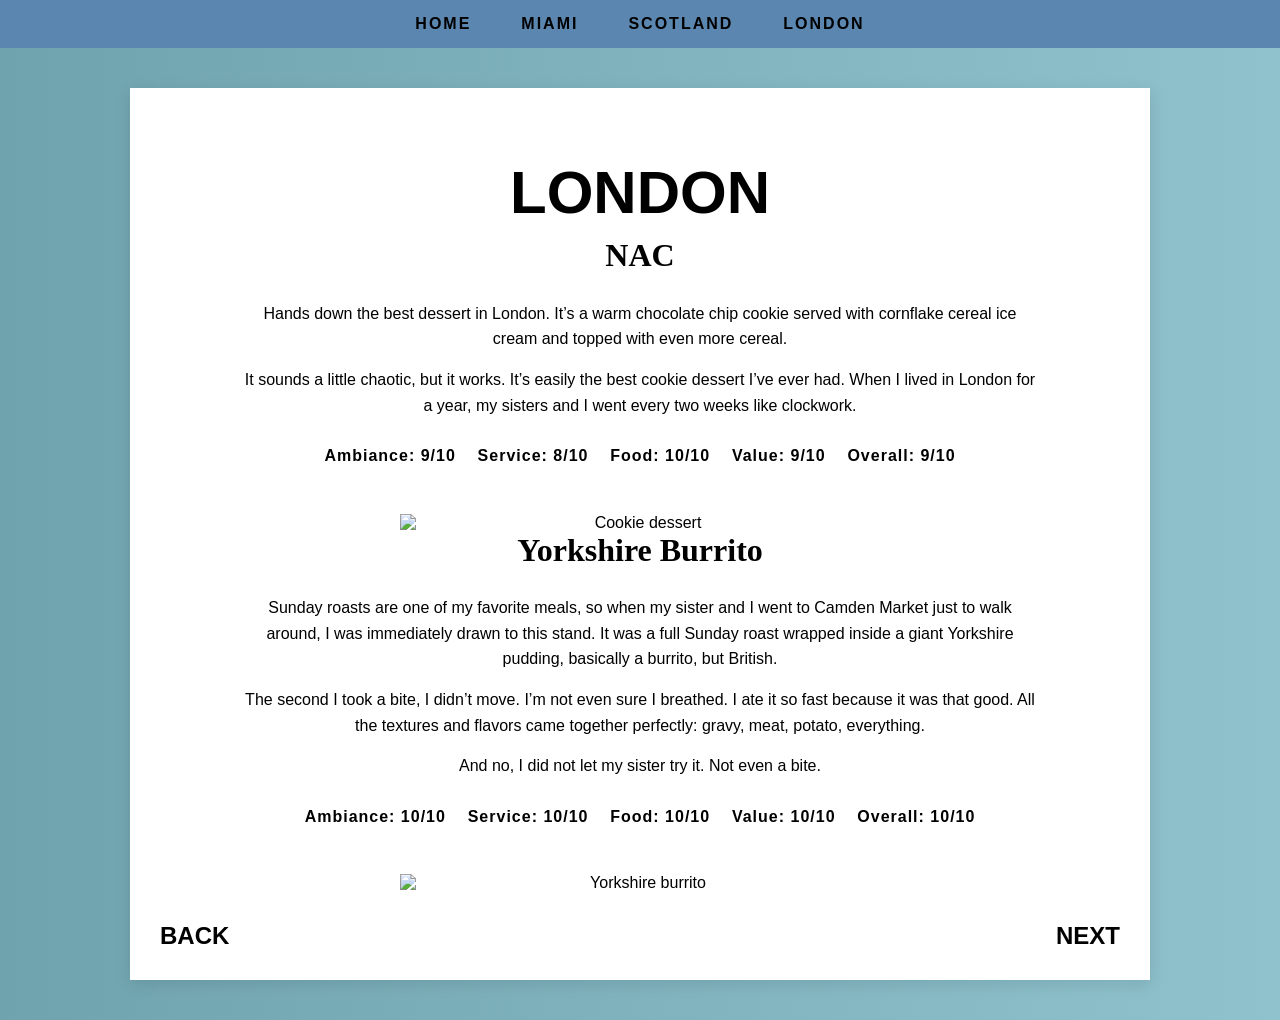
==== london.html @ e57d5b5a "Add files via upload" ====
<!DOCTYPE html>
<html lang="en">
<head>
    <meta charset="UTF-8">
    <meta name="viewport" content="width=device-width, initial-scale=1.0">
    <title>London - Worldly Eats</title>
    <link rel="stylesheet" href="style.css">
</head>

<body>

    <div class="nav">
    <a href="index.html">HOME</a>
    <a href="miami.html">MIAMI</a>
    <a href="scotland.html">SCOTLAND</a>
    <a href="london.html">LONDON</a>
</div>

    <!-- MAIN -->
    <div class="main-box">

        <h1>LONDON</h1>

      
        <h2>NAC</h2>

        <p>
            Hands down the best dessert in London. It’s a warm chocolate chip cookie served 
            with cornflake cereal ice cream and topped with even more cereal.
        </p>

        <p>
            It sounds a little chaotic, but it works. It’s easily the best cookie dessert 
            I’ve ever had. When I lived in London for a year, my sisters and I went every 
            two weeks like clockwork.
        </p>

        <p class="ratings">
            Ambiance: 9/10 &nbsp;&nbsp;
            Service: 8/10 &nbsp;&nbsp;
            Food: 10/10 &nbsp;&nbsp;
            Value: 9/10 &nbsp;&nbsp;
            Overall: 9/10
        </p>

  
        <div class="single-image">
            <img src="Frances_foodieGuide./L2.jpeg" alt="Cookie dessert">
        </div>


        <h2>Yorkshire Burrito</h2>

        <p>
            Sunday roasts are one of my favorite meals, so when my sister and I went to Camden 
            Market just to walk around, I was immediately drawn to this stand. It was a full 
            Sunday roast wrapped inside a giant Yorkshire pudding, basically a burrito, but British.
        </p>

        <p>
            The second I took a bite, I didn’t move. I’m not even sure I breathed. I ate it so 
            fast because it was that good. All the textures and flavors came together perfectly: 
            gravy, meat, potato, everything.
        </p>

        <p>
            And no, I did not let my sister try it. Not even a bite.
        </p>

        <p class="ratings">
            Ambiance: 10/10 &nbsp;&nbsp;
            Service: 10/10 &nbsp;&nbsp;
            Food: 10/10 &nbsp;&nbsp;
            Value: 10/10 &nbsp;&nbsp;
            Overall: 10/10
        </p>

   
        <div class="single-image">
            <img src="Frances_foodieGuide./L1.jpeg" alt="Yorkshire burrito">
        </div>

      
        <div class="page-nav">
            <a href="scotland.html">BACK</a>
            <a href="index.html">NEXT</a>
        </div>

    </div>

</body>
</html>
---- style.css ----
body {
    margin: 0;
    font-family: Arial, Helvetica, sans-serif;
    background: linear-gradient(to right, #6fa3ad, #8fc2cc);
}


.nav {
    background-color: #5b86b0;
    display: flex;
    justify-content: center;
    gap: 50px;
    padding: 15px;
}

.nav a {
    text-decoration: none;
    color: black;
    font-weight: bold;
    letter-spacing: 2px;
    transition: 0.3s;
}

.nav a:hover {
    opacity: 0.7;
}


.main-box {
    background-color: white;
    width: 75%;
    margin: 40px auto;
    padding: 30px;
    text-align: center;
    box-shadow: 0 4px 15px rgba(0,0,0,0.1);
}


h1 {
    font-size: 60px;
    margin-bottom: 10px;
}

h2 {
    font-size: 32px;
    font-family: Georgia, serif;
    margin-top: 0;
}


.tagline {
    margin: 20px 0;
    font-size: 18px;
    font-style: italic;
}


p {
    max-width: 800px;
    margin: 15px auto;
    line-height: 1.6;
    font-size: 16px;
}


.ratings {
    font-weight: bold;
    margin: 25px auto;
    text-align: center;
    letter-spacing: 1px;
}


img {
    width: 60%;
    margin-top: 20px;
}


.grid {
    display: grid;
    grid-template-columns: 1fr 1fr;
    gap: 20px;
    margin-top: 20px;
}

.grid img {
    width: 100%;
    height: auto;
}


.single-image {
    display: flex;
    justify-content: center;
    margin-top: 20px;
}

.single-image img {
    width: 50%;
}


.page-nav {
    display: flex;
    justify-content: space-between;
    margin-top: 30px;
}

.page-nav a {
    text-decoration: none;
    font-weight: bold;
    font-size: 24px;
    color: black;
    transition: 0.3s;
}

.page-nav a:hover {
    opacity: 0.7;
}


.next {
    text-align: right;
    margin-top: 20px;
}

.next a {
    text-decoration: none;
    font-weight: bold;
    font-size: 20px;
    color: black;
    transition: 0.3s;
}

.next a:hover {
    opacity: 0.7;
}
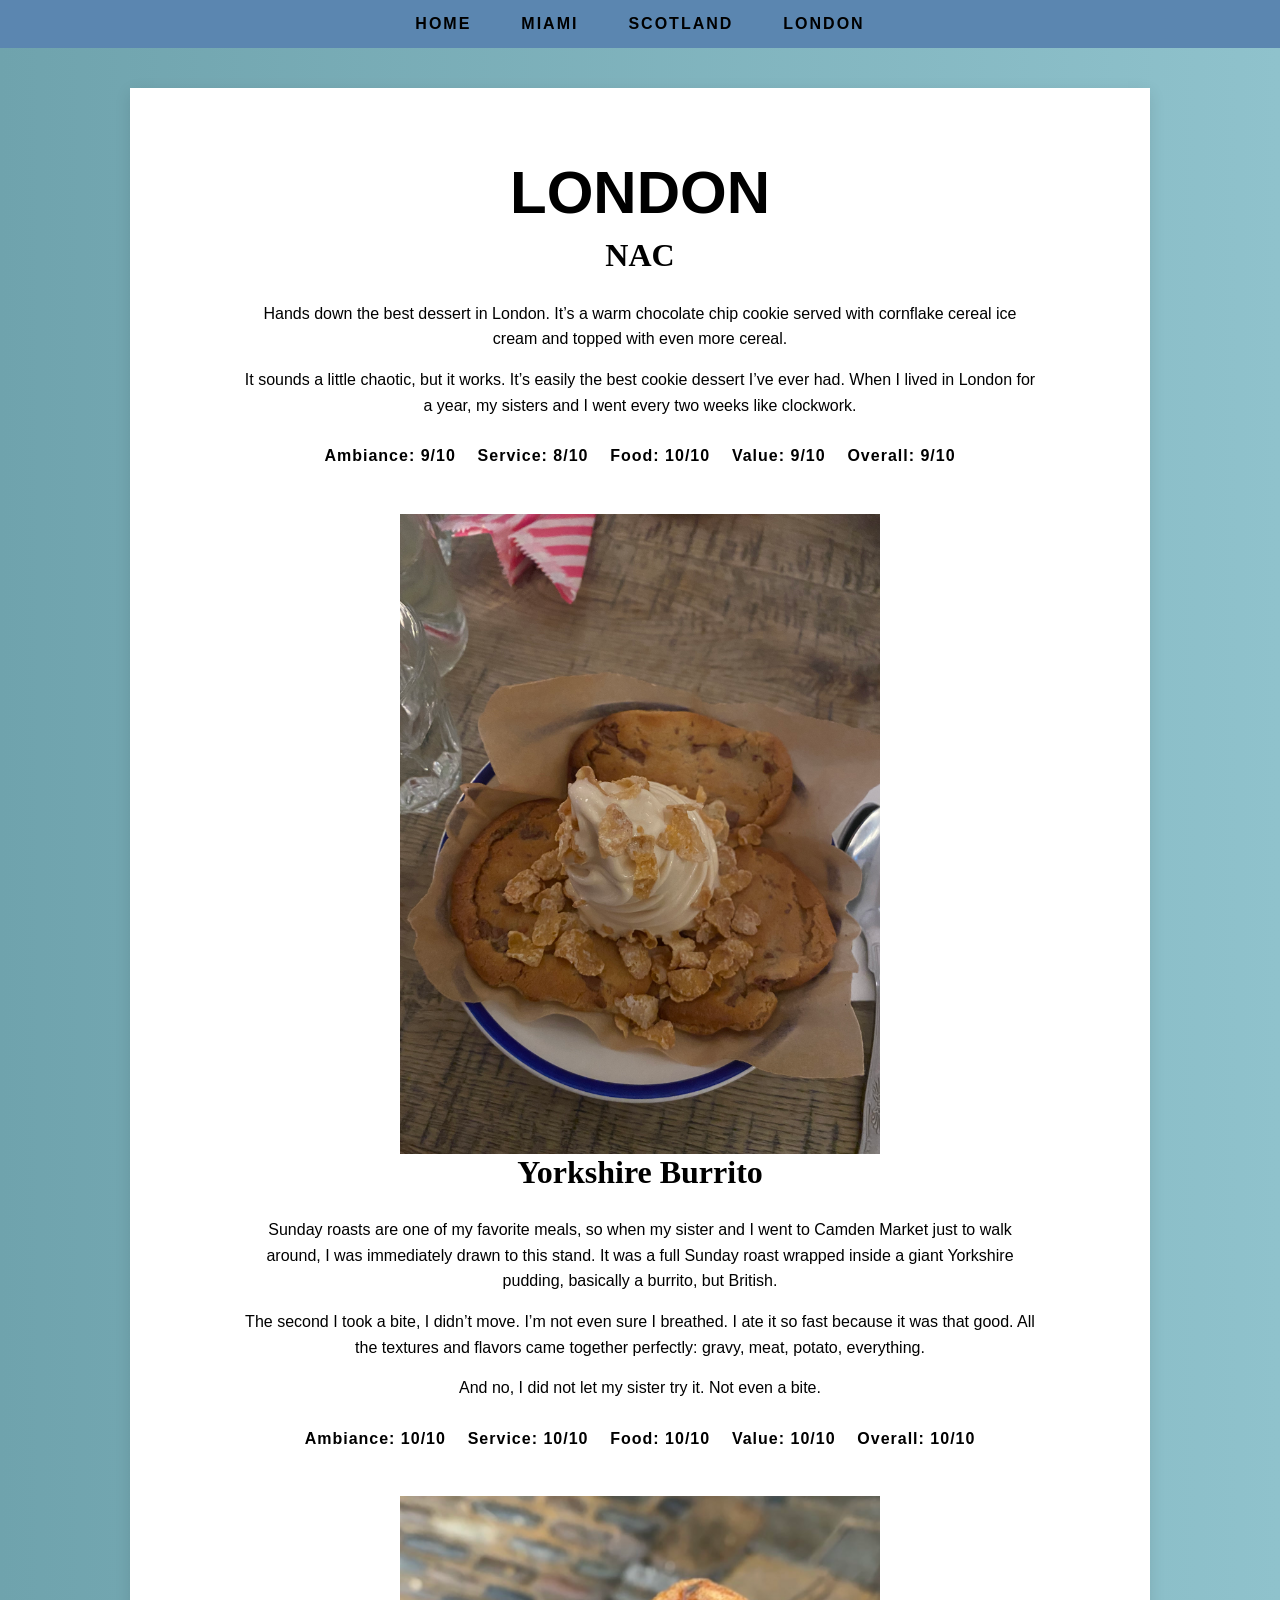
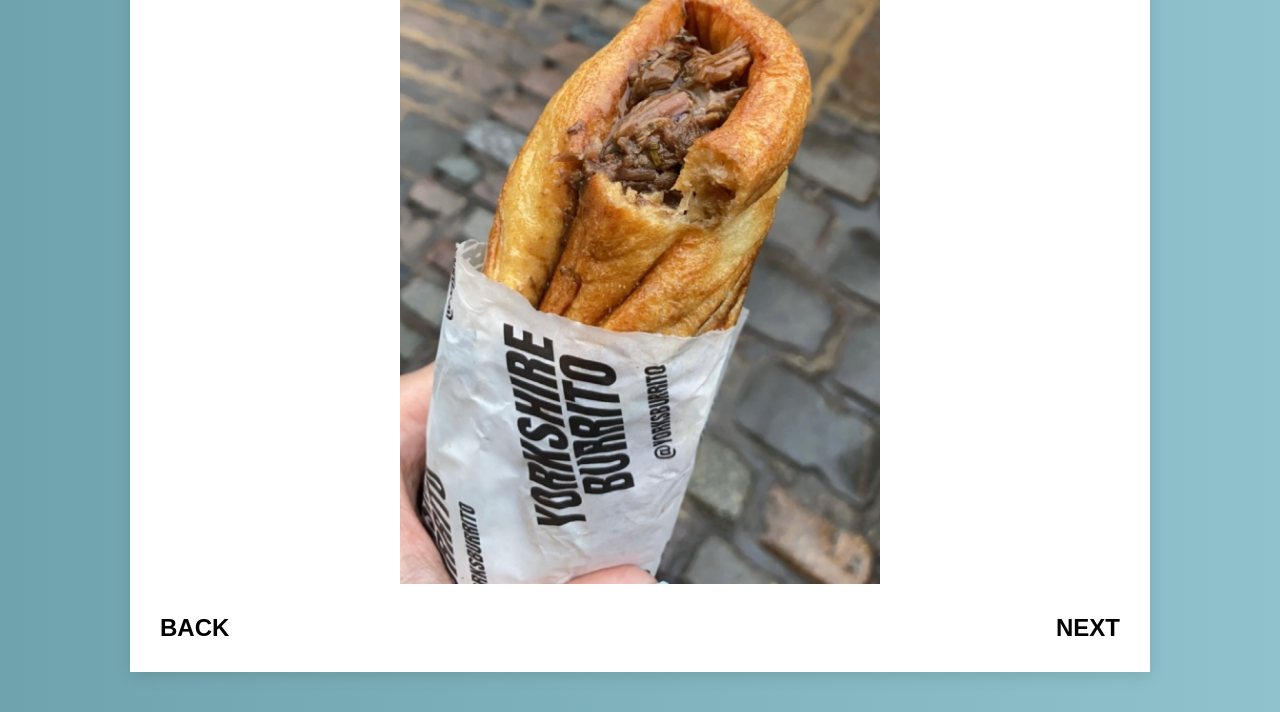
==== commit c8f632f8: "Update london.html" ====
--- a/london.html
+++ b/london.html
@@ -45,7 +45,7 @@
 
   
         <div class="single-image">
-            <img src="Frances_foodieGuide./L2.jpeg" alt="Cookie dessert">
+            <img src="L2.jpeg" alt="Cookie dessert">
         </div>
 
 
@@ -77,7 +77,7 @@
 
    
         <div class="single-image">
-            <img src="Frances_foodieGuide./L1.jpeg" alt="Yorkshire burrito">
+            <img src="L1.jpeg" alt="Yorkshire burrito">
         </div>
 
       
@@ -89,4 +89,4 @@
     </div>
 
 </body>
-</html>+</html>
